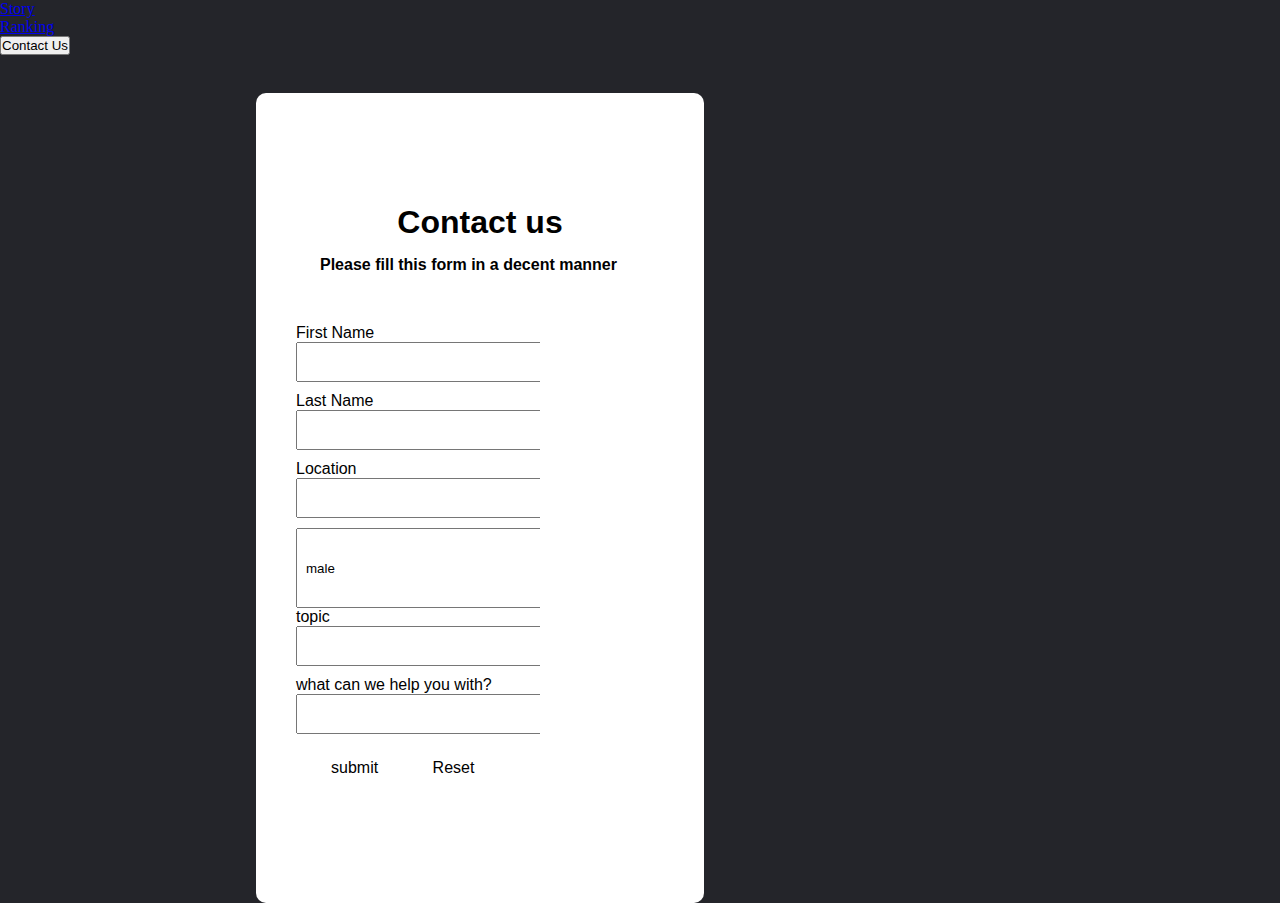
==== contact-us.html @ 907214f1 "mahmoud's work" ====
<html lang="en">

<head>
  <meta charset="UTF-8">
  <meta name="viewport" content="width=device-width, initial-scale=1.0">
  <title>Document</title>
  <link rel="stylesheet" href="styles.css">
  <!-- <link rel="stylesheet" href="nav.css"> -->
  <link rel="icon" href="./assets/feather-ilustration-logo-template-design-free-vector-removebg-preview.png" type="png"
    title="icon">
</head>

<body>
  <nav>
    <ul class="nav__links">
      <li><a href="./index.html">Story</a></li>
      <li><a href="./page_2.html">Ranking</a></li>
    </ul>
  </nav>

  <a class="cta" href="./contact-us.html"><button>Contact Us</button></a>
  </header>
  <main id="container">
    <header class="heading">
      <h1>Contact us</h1>
    </header>
    <h4 class="heading2">Please fill this form in a decent manner</h4>
    <section class="form">
      <form action="#">
        <div class="form2">
          <label for="first-name">First Name</label>
          <input type="text" name="first-name" id="first-name">
        </div>
        <div class="form2">
          <label for="Last-name">Last Name</label>
          <input type="text" name="Last-name" id="Last-name">
        </div>
        <div class="form2">
          <label for="location">Location</label>
          <input type="location" name="location" id="location">
        </div>
        <div class="form2">
          <section class="gndr">
            <select name="gnd" id="gender">
              <option value="male">male</option>
              <option value="female">female</option>
            </select>
          </section>
        </div>
        <div class="form2"></div>
        </div>
        <div class="form2">
          <label for="Topic">topic</label>
          <input type="Topic" name="topic" id="topic">
        </div>
        <div>
          <label for="Text">what can we help you with?</label>
          <input type="text" name="Text" id="Text">
        </div>
        <footer>
          <button id="submit-btn" type="submit">submit</button>

          <button id="reset-btn" type="reset">Reset</button>
        </footer>

      </form>
      <form action="#" class="button">

      </form>
    </section>
  </main>
</body>

</html>
---- styles.css ----
* {
  box-sizing: border-box;
  padding: 0;
  margin: 0;
}
body {
  background-color: #24252a;
  background-size: 100%;
  width: 100%;
}
#container {
  border-style: none;
  border-radius: 10px;;
  background-color: white;
  width: 35%;
  height: 90%;
  margin-left: 20%;
  padding: 5%;
  margin-top: 3%;
  overflow: auto;
  
  
  

  
}
.form{
  /* background-color: white; */
  padding: 50px 40px;
  float: inline-end;
  font-size: 16px;
  font-family: Arial, "Helvetica Neue", Helvetica, sans-serif;
  margin-right: 100px;
  overflow: auto;
  

  
}
.heading {
  text-decoration: none;
  text-align: center;
  font-family: sans-serif;
  font-weight: bold;
  padding: 15px;
  margin-top: 10%;
}
.heading2 {
  text-decoration: none;
  text-align: left;
  font-family: Arial, Helvetica, sans-serif;
      /* padding: 10px; */

}
.form2{
  /* text-align: center; */
  text-decoration: none;
  display: block;
  background-color: white;
  border-radius: 3px;
  
  
}
#submit-btn, #reset-btn{
  display: inline-flex;
  height: 50px;
  padding: 0;
background-color: white;
  border:none;
  outline: none;
  border-radius: 5px;
  overflow: auto;
  font-family:sans-serif;
  font-size: 16px;
  font-weight: 500;
  padding: 15px;
  margin-left: 20px;
  
  
  
      
}
#submit-btn:hover, #reset-btn:hover {
  background-color:antiquewhite;
  cursor: pointer;
  outline: none;
  
}
#submit-btn:hover, #reset-btn:hover {
  background-color: antiquewhite;
}
label { 
  /* margin: 30px; */
  /* width: 0; */
  

}
input {
  width: 180%;
  height: 40px;
  margin-bottom: 10px;
  margin-right: 200px;

}
.gndr #gender {
  width: 180%;
  height: 80px;
  padding: 5px 5px;
}
---- nav.css ----
@import url('https://fonts.googleapis.com/css2?family=Josefin+Sans&family=Open+Sans:wght@300&display=swap');

* {
    box-sizing: border-box;
    margin:auto;
    padding: 0;
   
}

li, a, button {
    font-family: 'Josefin Sans', sans-serif;
    font-family: 'Open Sans', sans-serif;
    font-weight: 500;
    font-size: 16px;
    color: #edf0f1;
    text-decoration: none;
}

header {
    display: flex;
    justify-content: space-between;
    align-items: center;
    padding: 30px 10%;
    background-color: black;
}


.logo {
    cursor: pointer;
    
}


.nav__links {
    list-style: none;
}


.nav__links li {
    display: inline-block;
    padding: 0px 20px;
}


.nav__links li a {
    transition: all 0.3s ease 0s;
}

.nav__links li a:hover {
    color: #0088a9;
}


button {
    padding: 9px 25px;
    background-color: rgba(0,136,169,1);
    border: none;
    border-radius: 50px;
    cursor: pointer;
    transition: all 0.3s ease 0s;
}

button:hover {
    background-color: rgba(0,136,169,0.8);
}
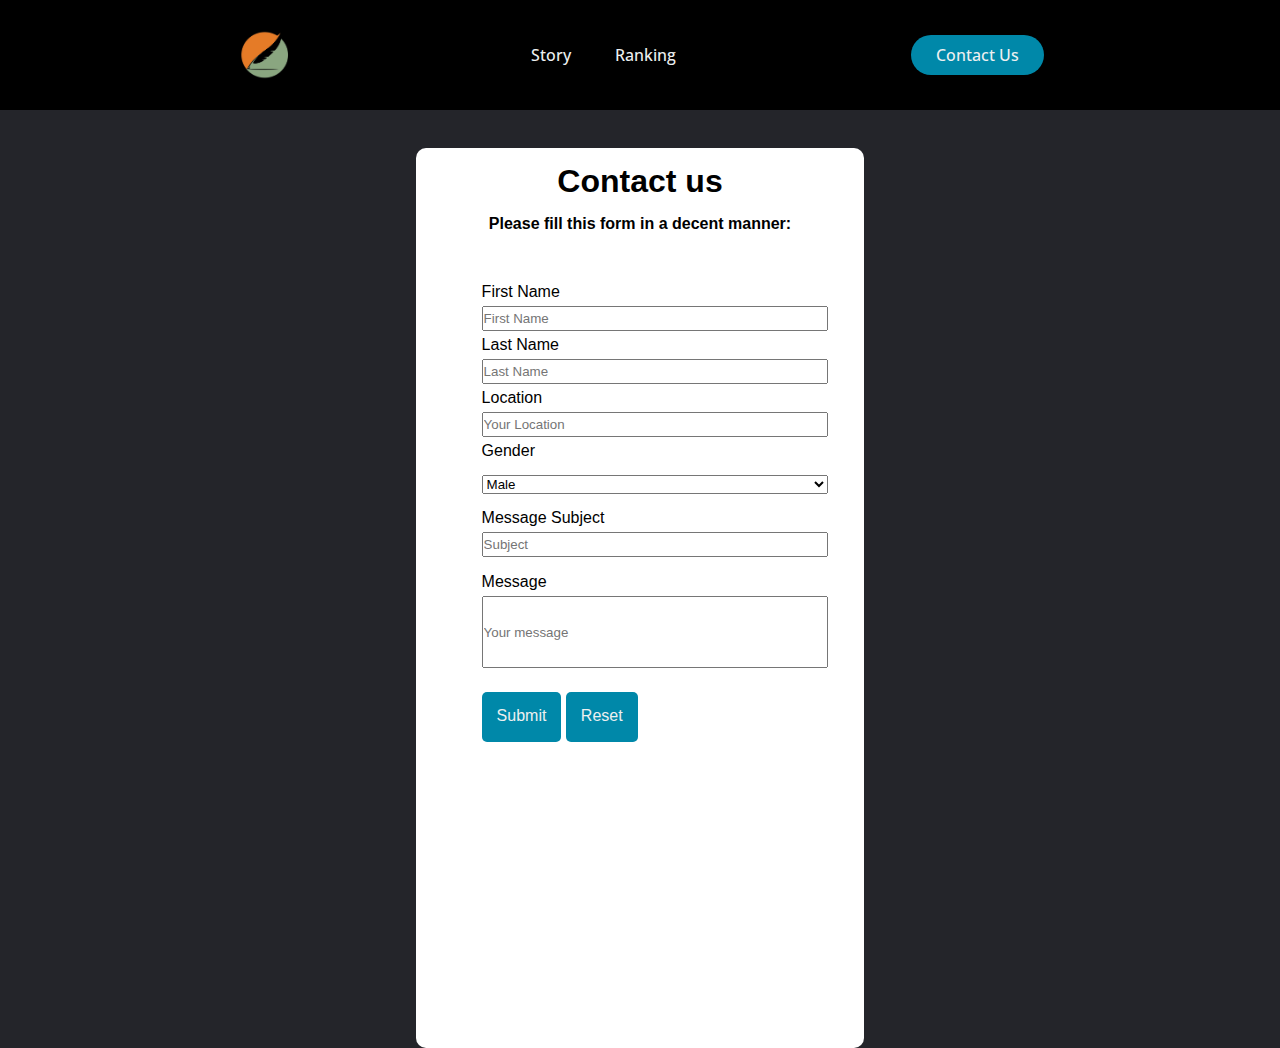
==== commit 813c12f2: "updated contactus page" ====
--- a/contact-us.html
+++ b/contact-us.html
@@ -3,62 +3,73 @@
 <head>
   <meta charset="UTF-8">
   <meta name="viewport" content="width=device-width, initial-scale=1.0">
-  <title>Document</title>
+  <title>Contact</title>
   <link rel="stylesheet" href="styles.css">
-  <!-- <link rel="stylesheet" href="nav.css"> -->
-  <link rel="icon" href="./assets/feather-ilustration-logo-template-design-free-vector-removebg-preview.png" type="png"
-    title="icon">
+  <link rel="stylesheet" href="nav.css">
+  <link rel="icon" href="./assets/feather-ilustration-logo-template-design-free-vector-removebg-preview.png" type="png" title="icon">
 </head>
 
 <body>
-  <nav>
-    <ul class="nav__links">
-      <li><a href="./index.html">Story</a></li>
-      <li><a href="./page_2.html">Ranking</a></li>
-    </ul>
-  </nav>
-
-  <a class="cta" href="./contact-us.html"><button>Contact Us</button></a>
+  <header>
+    <img class="img" src="./assets/feather-ilustration-logo-template-design-free-vector-removebg-preview.png" alt="logo"
+      height="50px" width="60px">
+    <nav>
+      <ul class="nav__links">
+        <li><a href="./index.html">Story</a></li>
+        <li><a href="./page_2.html">Ranking</a></li>
+      </ul>
+    </nav>
+    <a class="cta" href="./contact-us.html"><button>Contact Us</button></a>
   </header>
   <main id="container">
-    <header class="heading">
-      <h1>Contact us</h1>
-    </header>
-    <h4 class="heading2">Please fill this form in a decent manner</h4>
+
+    <!-- <header class="heading"> -->
+      <h1 class="heading">Contact us</h1>
+    <!-- </header> -->
+    <h4 class="heading2">Please fill this form in a decent manner:</h4>
+
     <section class="form">
       <form action="#">
         <div class="form2">
           <label for="first-name">First Name</label>
-          <input type="text" name="first-name" id="first-name">
+          <input type="text" name="first-name" id="first-name" placeholder="First Name">
         </div>
         <div class="form2">
           <label for="Last-name">Last Name</label>
-          <input type="text" name="Last-name" id="Last-name">
+          <input type="text" name="Last-name" id="Last-name" placeholder="Last Name">
         </div>
         <div class="form2">
           <label for="location">Location</label>
-          <input type="location" name="location" id="location">
+          <input type="location" name="location" id="location" placeholder="Your Location">
         </div>
         <div class="form2">
           <section class="gndr">
-            <select name="gnd" id="gender">
-              <option value="male">male</option>
-              <option value="female">female</option>
-            </select>
+            <label" for="Gender">
+              <p>Gender</p></label>
+              <select name="gnd" id="gender">
+                <option value="male">Male</option>
+                <option value="female">Female</option>
+              </select>
           </section>
         </div>
         <div class="form2"></div>
         </div>
         <div class="form2">
-          <label for="Topic">topic</label>
-          <input type="Topic" name="topic" id="topic">
-        </div>
-        <div>
-          <label for="Text">what can we help you with?</label>
-          <input type="text" name="Text" id="Text">
+          <div class="topic">
+            <label for="Topic">Message Subject</label>
+            <input type="Text" name="topic" placeholder="Subject" id="topic">
+
+            </input>
+
+
+          </div>
+          <div class="message">
+            <label for="Text">Message</label>
+            <input style="height: 8%;" type="text" name="Text" id="Text" placeholder="Your message">
+          </div>
         </div>
         <footer>
-          <button id="submit-btn" type="submit">submit</button>
+          <button id="submit-btn" type="submit">Submit</button>
 
           <button id="reset-btn" type="reset">Reset</button>
         </footer>
--- a/styles.css
+++ b/styles.css
@@ -13,25 +13,17 @@
   border-radius: 10px;;
   background-color: white;
   width: 35%;
-  height: 90%;
-  margin-left: 20%;
-  padding: 5%;
+  height: 100%;
+  padding: 0% 3%;
   margin-top: 3%;
-  overflow: auto;
-  
-  
-  
-
-  
+  margin-left: 32.5%;
 }
 .form{
-  /* background-color: white; */
   padding: 50px 40px;
   float: inline-end;
   font-size: 16px;
   font-family: Arial, "Helvetica Neue", Helvetica, sans-serif;
   margin-right: 100px;
-  overflow: auto;
   
 
   
@@ -46,13 +38,10 @@
 }
 .heading2 {
   text-decoration: none;
-  text-align: left;
+  text-align: center;
   font-family: Arial, Helvetica, sans-serif;
-      /* padding: 10px; */
-
 }
 .form2{
-  /* text-align: center; */
   text-decoration: none;
   display: block;
   background-color: white;
@@ -63,46 +52,53 @@
 #submit-btn, #reset-btn{
   display: inline-flex;
   height: 50px;
-  padding: 0;
-background-color: white;
+  background-color: rgba(0,136,169,1);
   border:none;
   outline: none;
   border-radius: 5px;
-  overflow: auto;
+  overflow: hidden;
   font-family:sans-serif;
   font-size: 16px;
   font-weight: 500;
   padding: 15px;
-  margin-left: 20px;
-  
-  
-  
-      
+  position: relative;
+  top: 20px;
+
 }
 #submit-btn:hover, #reset-btn:hover {
-  background-color:antiquewhite;
+  background-color: rgba(0,136,169,0.8);
   cursor: pointer;
   outline: none;
-  
-}
-#submit-btn:hover, #reset-btn:hover {
-  background-color: antiquewhite;
-}
-label { 
-  /* margin: 30px; */
-  /* width: 0; */
-  
-
 }
 input {
-  width: 180%;
-  height: 40px;
+  width: 170%;
+  height: 25px;
   margin-bottom: 10px;
   margin-right: 200px;
+  position: relative;
+  top: 5px
+}
+select {
+  width: 170%;
+  position: relative;
+  top: 15px;
+}
+.topic {
+  padding-bottom: 40px;
+  text-align: left;
+  position: relative;
+  top: 30px;
+}
+.message {
+  position: relative;
+  top: 1px;
+}
+h1 {
+  text-align: center;
+}
+h4 {
+  text-align: center;
+}
 
-}
-.gndr #gender {
-  width: 180%;
-  height: 80px;
-  padding: 5px 5px;
-}+
+
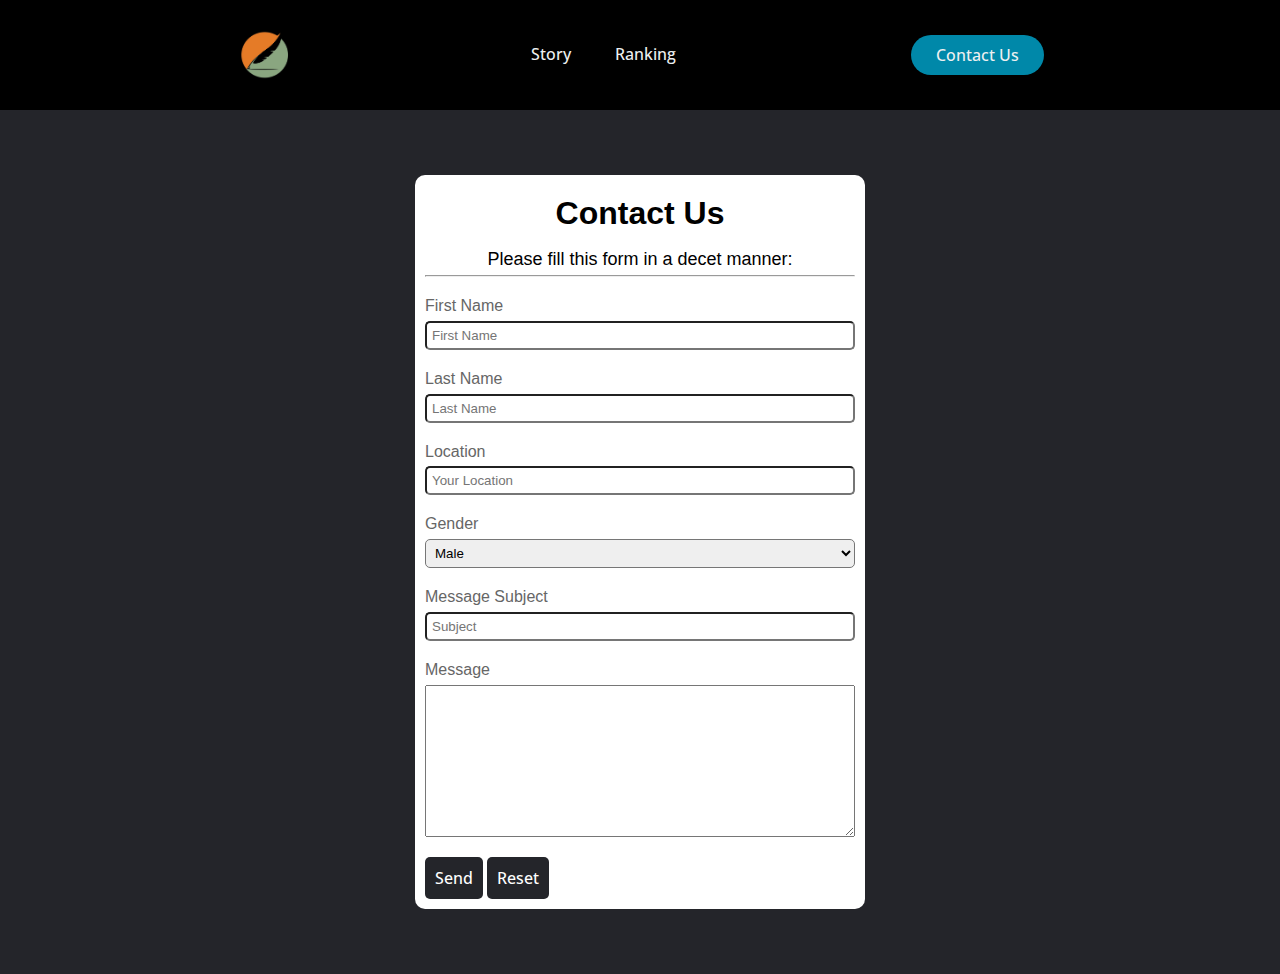
==== commit d8cb322c: "mahmoud's new version" ====
--- a/contact-us.html
+++ b/contact-us.html
@@ -2,9 +2,10 @@
 
 <head>
   <meta charset="UTF-8">
+  <meta http-equiv="X-UA-Compatible" content="IE=edge">
   <meta name="viewport" content="width=device-width, initial-scale=1.0">
-  <title>Contact</title>
   <link rel="stylesheet" href="styles.css">
+  <title>Document</title>
   <link rel="stylesheet" href="nav.css">
   <link rel="icon" href="./assets/feather-ilustration-logo-template-design-free-vector-removebg-preview.png" type="png" title="icon">
 </head>
@@ -21,65 +22,44 @@
     </nav>
     <a class="cta" href="./contact-us.html"><button>Contact Us</button></a>
   </header>
-  <main id="container">
-
-    <!-- <header class="heading"> -->
-      <h1 class="heading">Contact us</h1>
-    <!-- </header> -->
-    <h4 class="heading2">Please fill this form in a decent manner:</h4>
-
-    <section class="form">
-      <form action="#">
-        <div class="form2">
+  <section id="container">
+    <div class="form-wrap">
+      <h1>Contact Us</h1>
+      <p>Please fill this form in a decet manner:</p>
+      <hr>
+      <form>
+        <div class="form-group">
           <label for="first-name">First Name</label>
-          <input type="text" name="first-name" id="first-name" placeholder="First Name">
+          <input type="text" name="firstName" id="first-name" placeholder="First Name">
         </div>
-        <div class="form2">
-          <label for="Last-name">Last Name</label>
-          <input type="text" name="Last-name" id="Last-name" placeholder="Last Name">
+        <div class="form-group">
+          <label for="last-name">Last Name</label>
+          <input type="text" name="lastName" id="last-name" placeholder="Last Name">
         </div>
-        <div class="form2">
+        <div class="form-group">
           <label for="location">Location</label>
-          <input type="location" name="location" id="location" placeholder="Your Location">
+          <input type="text" name="location" id="location" placeholder="Your Location">
         </div>
-        <div class="form2">
-          <section class="gndr">
-            <label" for="Gender">
-              <p>Gender</p></label>
-              <select name="gnd" id="gender">
-                <option value="male">Male</option>
-                <option value="female">Female</option>
-              </select>
-          </section>
+        <div class="form-group">
+          <label for="gender">Gender</label>
+          <select name="gender" id="gender">
+            <option value="male">Male</option>
+            <option value="female">Female</option>
+          </select>
         </div>
-        <div class="form2"></div>
+        <div class="form-group">
+          <label for="message">Message Subject</label>
+          <input type="text" name="messageSubject" id="message-subject" placeholder="Subject">
         </div>
-        <div class="form2">
-          <div class="topic">
-            <label for="Topic">Message Subject</label>
-            <input type="Text" name="topic" placeholder="Subject" id="topic">
-
-            </input>
-
-
-          </div>
-          <div class="message">
-            <label for="Text">Message</label>
-            <input style="height: 8%;" type="text" name="Text" id="Text" placeholder="Your message">
-          </div>
+        <div class="form-group">
+          <label for="message">Message</label>
+          <textarea name="message" id="message" cols="20" rows="10"></textarea>
         </div>
-        <footer>
-          <button id="submit-btn" type="submit">Submit</button>
-
-          <button id="reset-btn" type="reset">Reset</button>
-        </footer>
-
+        <button type="submit" class="btn">Send</button>
+        <button type="reset" class="btn">Reset</button>
       </form>
-      <form action="#" class="button">
-
-      </form>
-    </section>
-  </main>
+    </div>
+  </section>
 </body>
 
 </html>--- a/styles.css
+++ b/styles.css
@@ -1,104 +1,71 @@
 * {
+  margin: 0;
+  padding: 0;
   box-sizing: border-box;
-  padding: 0;
-  margin: 0;
 }
+
 body {
+  font-family: Arial, Helvetica, sans-serif;
+  line-height: 1.8;
   background-color: #24252a;
-  background-size: 100%;
-  width: 100%;
 }
+
+a {
+  text-decoration: none;
+}
+
 #container {
-  border-style: none;
-  border-radius: 10px;;
-  background-color: white;
-  width: 35%;
-  height: 100%;
-  padding: 0% 3%;
-  margin-top: 3%;
-  margin-left: 32.5%;
+  max-width: 500px;
+  margin: 40px auto;
+  padding: 20px;
 }
-.form{
-  padding: 50px 40px;
-  float: inline-end;
-  font-size: 16px;
-  font-family: Arial, "Helvetica Neue", Helvetica, sans-serif;
-  margin-right: 100px;
-  
 
-  
+.form-wrap {
+  background-color: #fff;
+  padding: 10px;
+  margin: 5px;
+  border-radius: 10px;
 }
-.heading {
-  text-decoration: none;
-  text-align: center;
-  font-family: sans-serif;
-  font-weight: bold;
-  padding: 15px;
-  margin-top: 10%;
-}
-.heading2 {
-  text-decoration: none;
-  text-align: center;
-  font-family: Arial, Helvetica, sans-serif;
-}
-.form2{
-  text-decoration: none;
-  display: block;
-  background-color: white;
-  border-radius: 3px;
-  
-  
-}
-#submit-btn, #reset-btn{
-  display: inline-flex;
-  height: 50px;
-  background-color: rgba(0,136,169,1);
-  border:none;
-  outline: none;
-  border-radius: 5px;
-  overflow: hidden;
-  font-family:sans-serif;
-  font-size: 16px;
-  font-weight: 500;
-  padding: 15px;
-  position: relative;
-  top: 20px;
 
-}
-#submit-btn:hover, #reset-btn:hover {
-  background-color: rgba(0,136,169,0.8);
-  cursor: pointer;
-  outline: none;
-}
-input {
-  width: 170%;
-  height: 25px;
-  margin-bottom: 10px;
-  margin-right: 200px;
-  position: relative;
-  top: 5px
-}
-select {
-  width: 170%;
-  position: relative;
-  top: 15px;
-}
-.topic {
-  padding-bottom: 40px;
-  text-align: left;
-  position: relative;
-  top: 30px;
-}
-.message {
-  position: relative;
-  top: 1px;
-}
-h1 {
-  text-align: center;
-}
-h4 {
+.form-wrap h1,
+.form-wrap p {
   text-align: center;
 }
 
+.form-wrap .form-group {
+  margin-top: 15px;
+}
 
+.form-wrap  .form-group label {
+  display: block;
+  color: #666;
+}
 
+.form-wrap .form-group input,
+select {
+  width: 100%;
+  padding: 5px;
+  border-radius: #ddd 1px solid;
+  border-radius: 5px;
+}
+
+.form-wrap button {
+  border: none;
+  border-radius: 5px;
+  cursor: pointer;
+  color: #fff;
+  background-color: #24252a;
+  padding: 10px;
+  margin-top: 20px;
+}
+
+.form-wrap textarea {
+  width: 100%;
+}
+
+.form-wrap button:hover{
+  background-color: black;
+}
+p {
+ font-size: 18px;
+}